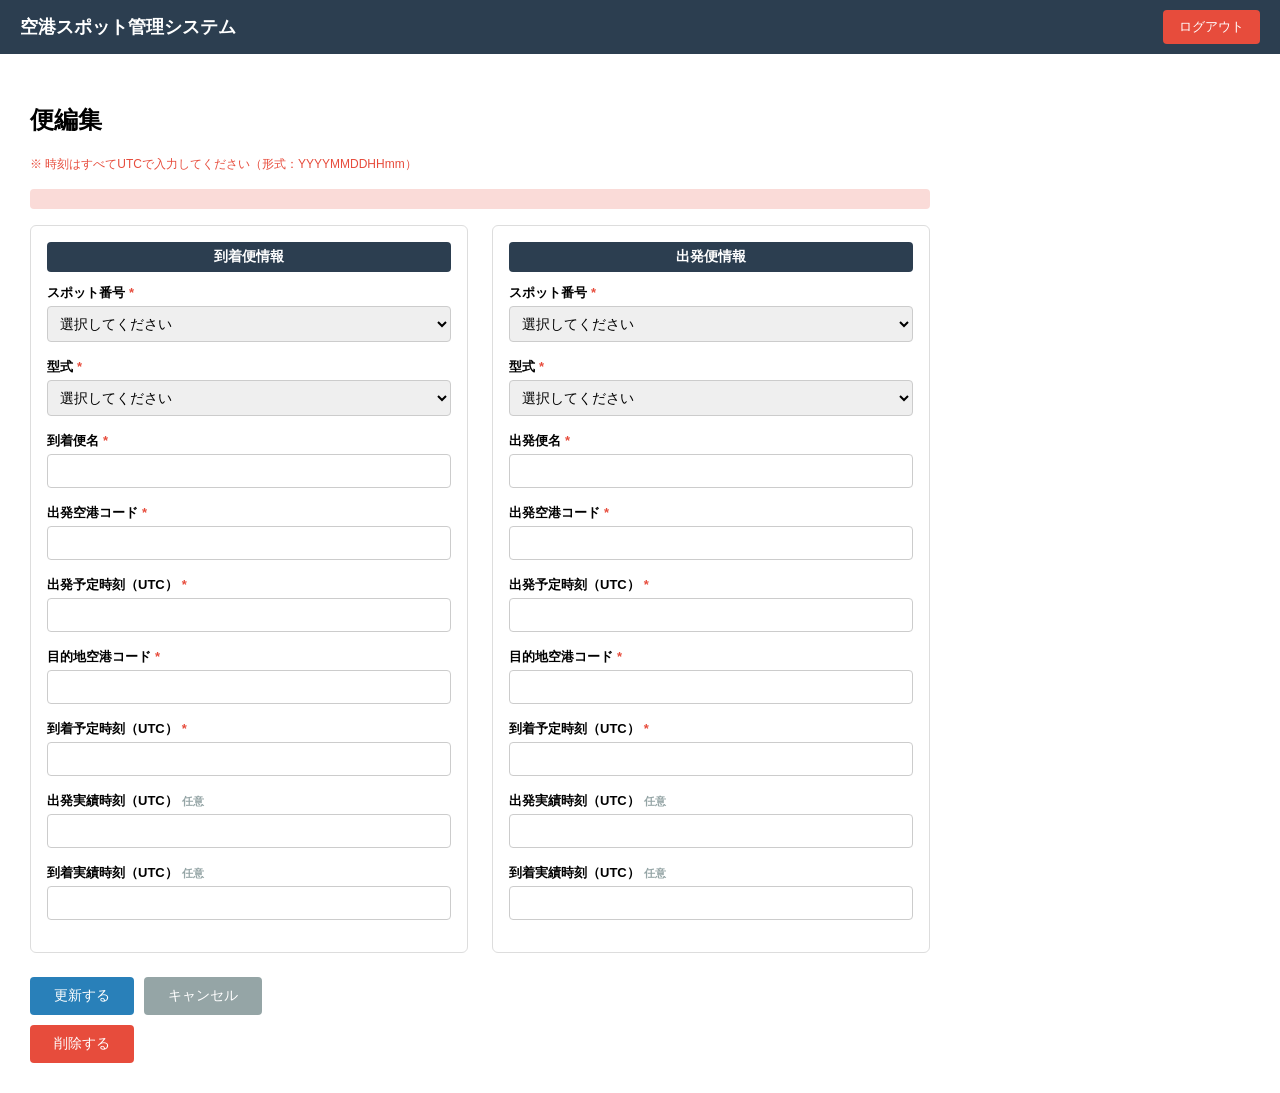
==== src/main/resources/templates/spots/flight_edit.html @ a13f5e64 "feat: 便バーに到着便名・型式・出発便名を表示" ====
<!DOCTYPE html>
<html xmlns:th="http://www.thymeleaf.org">
<head>
    <meta charset="UTF-8">
    <title>便編集 - 空港スポット管理システム</title>
    <style>
        body { font-family: Arial, sans-serif; margin: 0; padding: 0; }
        header { background-color: #2c3e50; color: white; padding: 10px 20px; display: flex; justify-content: space-between; align-items: center; }
        header h1 { margin: 0; font-size: 18px; }
        header button { background-color: #e74c3c; color: white; border: none; padding: 8px 16px; cursor: pointer; border-radius: 4px; }
        main { padding: 30px; max-width: 900px; }
        h2 { margin-bottom: 20px; }
        .form-group { margin-bottom: 16px; }
        .form-group label { display: block; margin-bottom: 4px; font-weight: bold; font-size: 13px; }
        .form-group input, .form-group select { width: 100%; padding: 8px; border: 1px solid #ccc; border-radius: 4px; font-size: 14px; box-sizing: border-box; }
        .required { color: #e74c3c; margin-left: 4px; }
        .optional { font-size: 11px; color: #95a5a6; margin-left: 4px; }
        .flight-columns { display: grid; grid-template-columns: 1fr 1fr; gap: 24px; margin-top: 16px; }
        .flight-column { border: 1px solid #ddd; border-radius: 6px; padding: 16px; }
        .section-title { font-size: 14px; font-weight: bold; color: white; background-color: #2c3e50; padding: 6px 12px; border-radius: 4px; margin-bottom: 12px; text-align: center; }
        .btn-group { display: flex; gap: 10px; margin-top: 24px; }
        .btn-primary { background-color: #2980b9; color: white; border: none; padding: 10px 24px; cursor: pointer; border-radius: 4px; font-size: 14px; }
        .btn-danger { background-color: #e74c3c; color: white; border: none; padding: 10px 24px; cursor: pointer; border-radius: 4px; font-size: 14px; }
        .btn-secondary { background-color: #95a5a6; color: white; border: none; padding: 10px 24px; cursor: pointer; border-radius: 4px; font-size: 14px; }
        .utc-note { font-size: 12px; color: #e74c3c; margin-bottom: 16px; }
        .error-message { color: #e74c3c; background: #fadbd8; padding: 10px 16px; border-radius: 4px; margin-bottom: 16px; font-size: 13px; }
    </style>
</head>
<body>
    <header>
        <h1>空港スポット管理システム</h1>
        <form th:action="@{/logout}" method="post">
            <button type="submit">ログアウト</button>
        </form>
    </header>

    <main>
        <h2>便編集</h2>
        <p class="utc-note">※ 時刻はすべてUTCで入力してください（形式：YYYYMMDDHHmm）</p>

        <div th:if="${errorMessage}" class="error-message" th:text="${errorMessage}"></div>

        <form th:action="@{/spots/flights/{id}(id=${flightId})}" th:object="${flightForm}" method="post">

            <div class="flight-columns">
                <!-- 到着便 -->
                <div class="flight-column">
                    <div class="section-title">到着便情報</div>
                    <div class="form-group">
                        <label>スポット番号<span class="required">*</span></label>
                        <select th:field="*{arrSpotId}">
                            <option value="">選択してください</option>
                            <option th:each="spot : ${spots}"
                                    th:value="${spot.id}"
                                    th:text="${spot.spotNumber}">
                            </option>
                        </select>
                    </div>
                    <div class="form-group">
                        <label>型式<span class="required">*</span></label>
                        <select th:field="*{arrAircraftTypeId}">
                            <option value="">選択してください</option>
                            <option th:each="type : ${aircraftTypes}"
                                    th:value="${type.id}"
                                    th:text="${type.typeName}">
                            </option>
                        </select>
                    </div>
                    <div class="form-group">
                        <label>到着便名<span class="required">*</span></label>
                        <input type="text" th:field="*{arrFlightNumber}">
                    </div>
                    <div class="form-group">
                        <label>出発空港コード<span class="required">*</span></label>
                        <input type="text" th:field="*{arrFromAirport}">
                    </div>
                    <div class="form-group">
                        <label>出発予定時刻（UTC）<span class="required">*</span></label>
                        <input type="text" th:field="*{arrScheduledDepartureTime}">
                    </div>
                    <div class="form-group">
                        <label>目的地空港コード<span class="required">*</span></label>
                        <input type="text" th:field="*{arrToAirport}">
                    </div>
                    <div class="form-group">
                        <label>到着予定時刻（UTC）<span class="required">*</span></label>
                        <input type="text" th:field="*{arrScheduledArrivalTime}">
                    </div>
                    <div class="form-group">
                        <label>出発実績時刻（UTC）<span class="optional">任意</span></label>
                        <input type="text" th:field="*{arrActualDepartureTime}">
                    </div>
                    <div class="form-group">
                        <label>到着実績時刻（UTC）<span class="optional">任意</span></label>
                        <input type="text" th:field="*{arrActualArrivalTime}">
                    </div>
                </div>

                <!-- 出発便 -->
                <div class="flight-column">
                    <div class="section-title">出発便情報</div>
                    <div class="form-group">
                        <label>スポット番号<span class="required">*</span></label>
                        <select th:field="*{depSpotId}">
                            <option value="">選択してください</option>
                            <option th:each="spot : ${spots}"
                                    th:value="${spot.id}"
                                    th:text="${spot.spotNumber}">
                            </option>
                        </select>
                    </div>
                    <div class="form-group">
                        <label>型式<span class="required">*</span></label>
                        <select th:field="*{depAircraftTypeId}">
                            <option value="">選択してください</option>
                            <option th:each="type : ${aircraftTypes}"
                                    th:value="${type.id}"
                                    th:text="${type.typeName}">
                            </option>
                        </select>
                    </div>
                    <div class="form-group">
                        <label>出発便名<span class="required">*</span></label>
                        <input type="text" th:field="*{depFlightNumber}">
                    </div>
                    <div class="form-group">
                        <label>出発空港コード<span class="required">*</span></label>
                        <input type="text" th:field="*{depFromAirport}">
                    </div>
                    <div class="form-group">
                        <label>出発予定時刻（UTC）<span class="required">*</span></label>
                        <input type="text" th:field="*{depScheduledDepartureTime}">
                    </div>
                    <div class="form-group">
                        <label>目的地空港コード<span class="required">*</span></label>
                        <input type="text" th:field="*{depToAirport}">
                    </div>
                    <div class="form-group">
                        <label>到着予定時刻（UTC）<span class="required">*</span></label>
                        <input type="text" th:field="*{depScheduledArrivalTime}">
                    </div>
                    <div class="form-group">
                        <label>出発実績時刻（UTC）<span class="optional">任意</span></label>
                        <input type="text" th:field="*{depActualDepartureTime}">
                    </div>
                    <div class="form-group">
                        <label>到着実績時刻（UTC）<span class="optional">任意</span></label>
                        <input type="text" th:field="*{depActualArrivalTime}">
                    </div>
                </div>
            </div>

            <div class="btn-group">
                <button type="submit" class="btn-primary">更新する</button>
                <button type="button" class="btn-secondary" onclick="location.href='/spots'">キャンセル</button>
            </div>

        </form>

        <!-- 削除ボタンは別フォーム -->
        <form th:action="@{/spots/flights/{id}/delete(id=${flightId})}" method="post" style="margin-top:10px;">
            <button type="submit" class="btn-danger"
                    onclick="return confirm('この便を削除しますか？')">削除する</button>
        </form>

    </main>
</body>
</html>
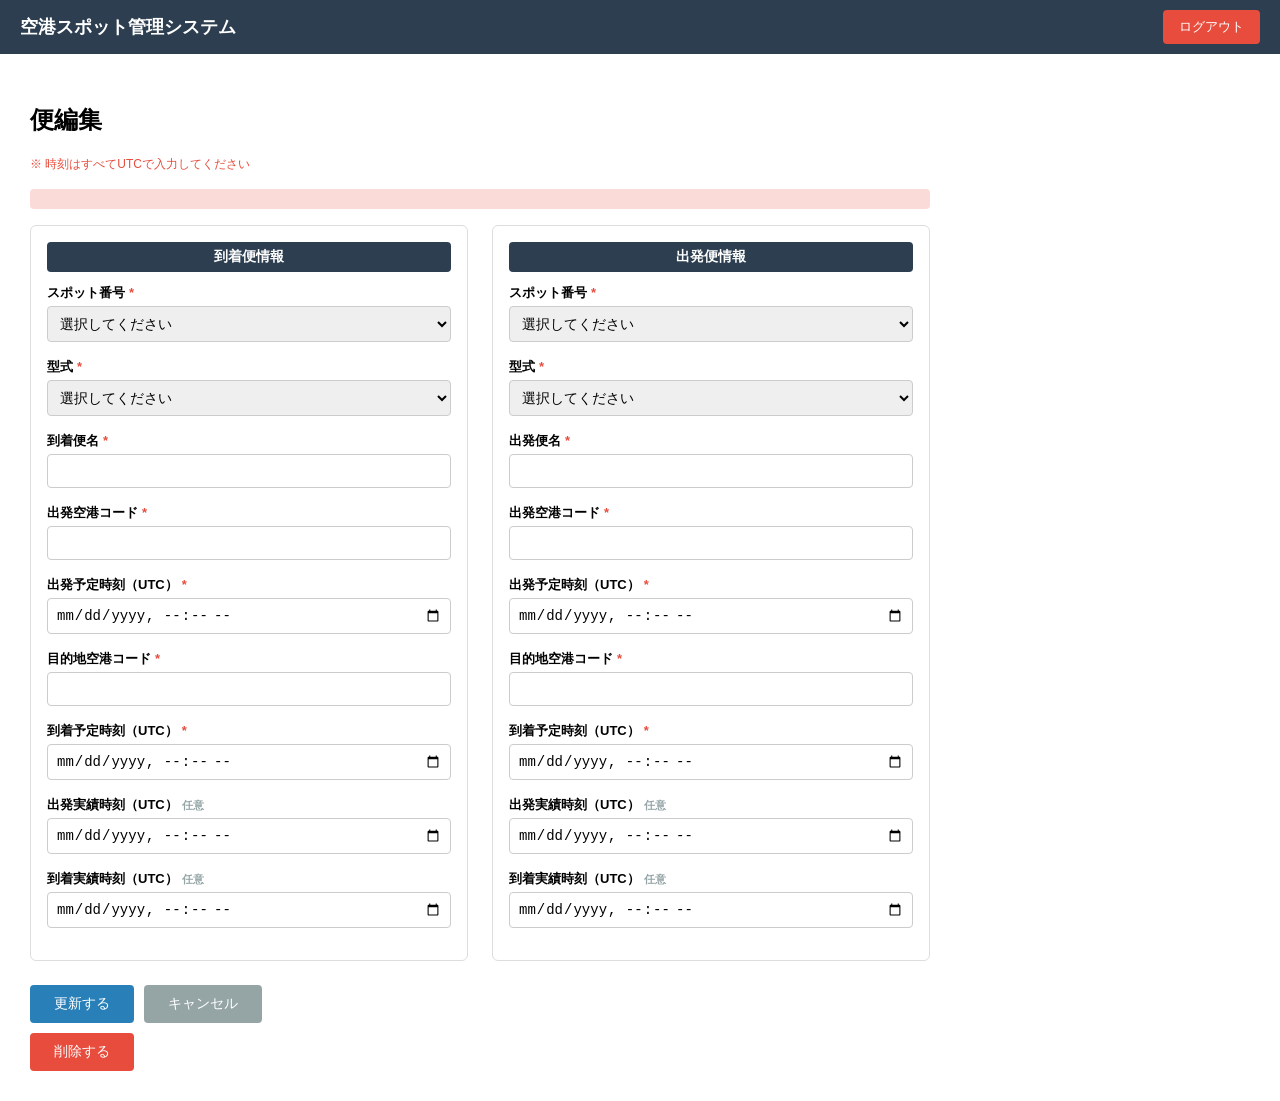
==== commit 18a531c7: "feat: datetime-local導入・日付切替機能改善・フォーマットチェック削除" ====
--- a/src/main/resources/templates/spots/flight_edit.html
+++ b/src/main/resources/templates/spots/flight_edit.html
@@ -36,7 +36,7 @@
 
     <main>
         <h2>便編集</h2>
-        <p class="utc-note">※ 時刻はすべてUTCで入力してください（形式：YYYYMMDDHHmm）</p>
+        <p class="utc-note">※ 時刻はすべてUTCで入力してください</p>
 
         <div th:if="${errorMessage}" class="error-message" th:text="${errorMessage}"></div>
 
@@ -76,7 +76,7 @@
                     </div>
                     <div class="form-group">
                         <label>出発予定時刻（UTC）<span class="required">*</span></label>
-                        <input type="text" th:field="*{arrScheduledDepartureTime}">
+                        <input type="datetime-local" th:field="*{arrScheduledDepartureTime}">
                     </div>
                     <div class="form-group">
                         <label>目的地空港コード<span class="required">*</span></label>
@@ -84,15 +84,15 @@
                     </div>
                     <div class="form-group">
                         <label>到着予定時刻（UTC）<span class="required">*</span></label>
-                        <input type="text" th:field="*{arrScheduledArrivalTime}">
+                        <input type="datetime-local" th:field="*{arrScheduledArrivalTime}">
                     </div>
                     <div class="form-group">
                         <label>出発実績時刻（UTC）<span class="optional">任意</span></label>
-                        <input type="text" th:field="*{arrActualDepartureTime}">
+                        <input type="datetime-local" th:field="*{arrActualDepartureTime}">
                     </div>
                     <div class="form-group">
                         <label>到着実績時刻（UTC）<span class="optional">任意</span></label>
-                        <input type="text" th:field="*{arrActualArrivalTime}">
+                        <input type="datetime-local" th:field="*{arrActualArrivalTime}">
                     </div>
                 </div>
 
@@ -129,7 +129,7 @@
                     </div>
                     <div class="form-group">
                         <label>出発予定時刻（UTC）<span class="required">*</span></label>
-                        <input type="text" th:field="*{depScheduledDepartureTime}">
+                        <input type="datetime-local" th:field="*{depScheduledDepartureTime}">
                     </div>
                     <div class="form-group">
                         <label>目的地空港コード<span class="required">*</span></label>
@@ -137,15 +137,15 @@
                     </div>
                     <div class="form-group">
                         <label>到着予定時刻（UTC）<span class="required">*</span></label>
-                        <input type="text" th:field="*{depScheduledArrivalTime}">
+                        <input type="datetime-local" th:field="*{depScheduledArrivalTime}">
                     </div>
                     <div class="form-group">
                         <label>出発実績時刻（UTC）<span class="optional">任意</span></label>
-                        <input type="text" th:field="*{depActualDepartureTime}">
+                        <input type="datetime-local" th:field="*{depActualDepartureTime}">
                     </div>
                     <div class="form-group">
                         <label>到着実績時刻（UTC）<span class="optional">任意</span></label>
-                        <input type="text" th:field="*{depActualArrivalTime}">
+                        <input type="datetime-local" th:field="*{depActualArrivalTime}">
                     </div>
                 </div>
             </div>
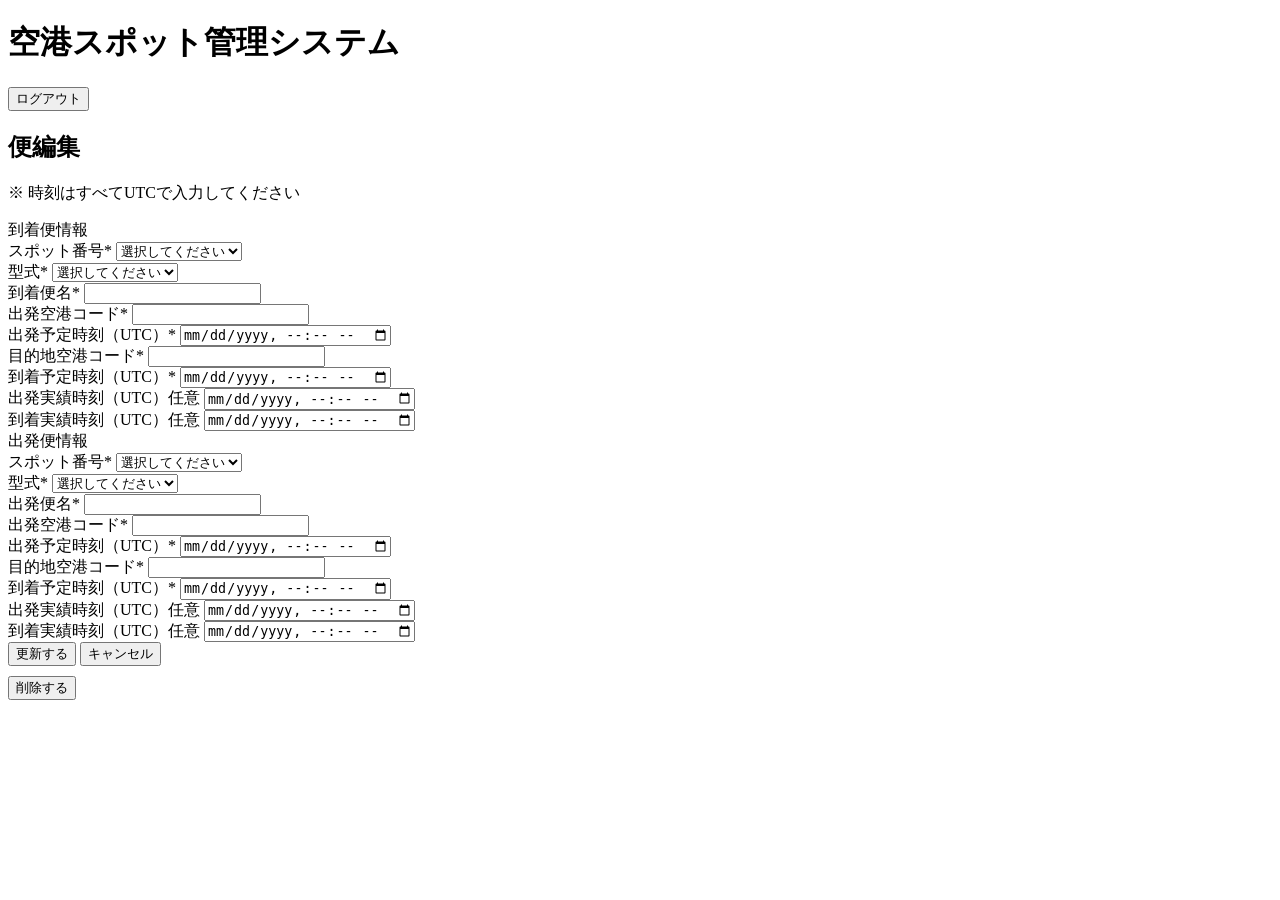
==== commit 7a90bc4c: "style: flight-form,editのHTML/CSS分離" ====
--- a/src/main/resources/templates/spots/flight_edit.html
+++ b/src/main/resources/templates/spots/flight_edit.html
@@ -3,28 +3,9 @@
 <head>
     <meta charset="UTF-8">
     <title>便編集 - 空港スポット管理システム</title>
-    <style>
-        body { font-family: Arial, sans-serif; margin: 0; padding: 0; }
-        header { background-color: #2c3e50; color: white; padding: 10px 20px; display: flex; justify-content: space-between; align-items: center; }
-        header h1 { margin: 0; font-size: 18px; }
-        header button { background-color: #e74c3c; color: white; border: none; padding: 8px 16px; cursor: pointer; border-radius: 4px; }
-        main { padding: 30px; max-width: 900px; }
-        h2 { margin-bottom: 20px; }
-        .form-group { margin-bottom: 16px; }
-        .form-group label { display: block; margin-bottom: 4px; font-weight: bold; font-size: 13px; }
-        .form-group input, .form-group select { width: 100%; padding: 8px; border: 1px solid #ccc; border-radius: 4px; font-size: 14px; box-sizing: border-box; }
-        .required { color: #e74c3c; margin-left: 4px; }
-        .optional { font-size: 11px; color: #95a5a6; margin-left: 4px; }
-        .flight-columns { display: grid; grid-template-columns: 1fr 1fr; gap: 24px; margin-top: 16px; }
-        .flight-column { border: 1px solid #ddd; border-radius: 6px; padding: 16px; }
-        .section-title { font-size: 14px; font-weight: bold; color: white; background-color: #2c3e50; padding: 6px 12px; border-radius: 4px; margin-bottom: 12px; text-align: center; }
-        .btn-group { display: flex; gap: 10px; margin-top: 24px; }
-        .btn-primary { background-color: #2980b9; color: white; border: none; padding: 10px 24px; cursor: pointer; border-radius: 4px; font-size: 14px; }
-        .btn-danger { background-color: #e74c3c; color: white; border: none; padding: 10px 24px; cursor: pointer; border-radius: 4px; font-size: 14px; }
-        .btn-secondary { background-color: #95a5a6; color: white; border: none; padding: 10px 24px; cursor: pointer; border-radius: 4px; font-size: 14px; }
-        .utc-note { font-size: 12px; color: #e74c3c; margin-bottom: 16px; }
-        .error-message { color: #e74c3c; background: #fadbd8; padding: 10px 16px; border-radius: 4px; margin-bottom: 16px; font-size: 13px; }
-    </style>
+    
+	<link rel="stylesheet"
+	      th:href="@{/css/flight-form.css}">
 </head>
 <body>
     <header>
